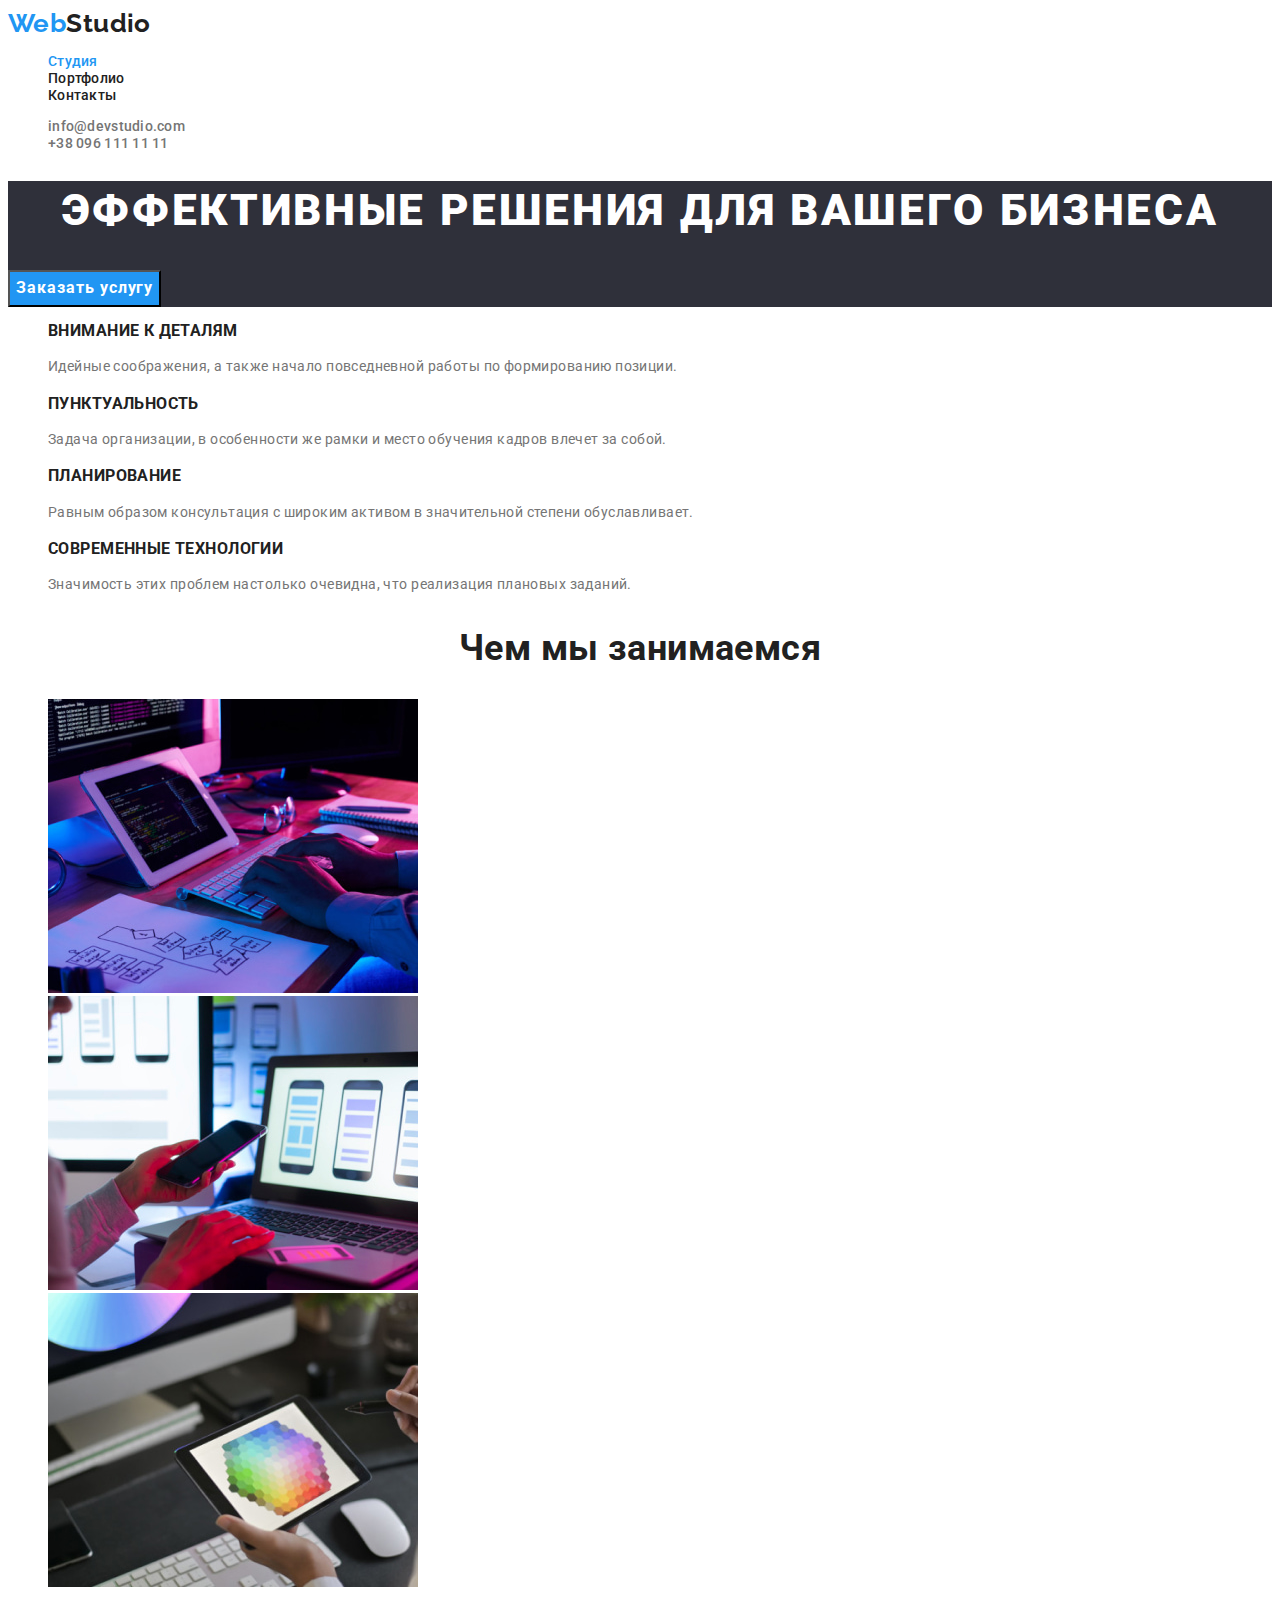
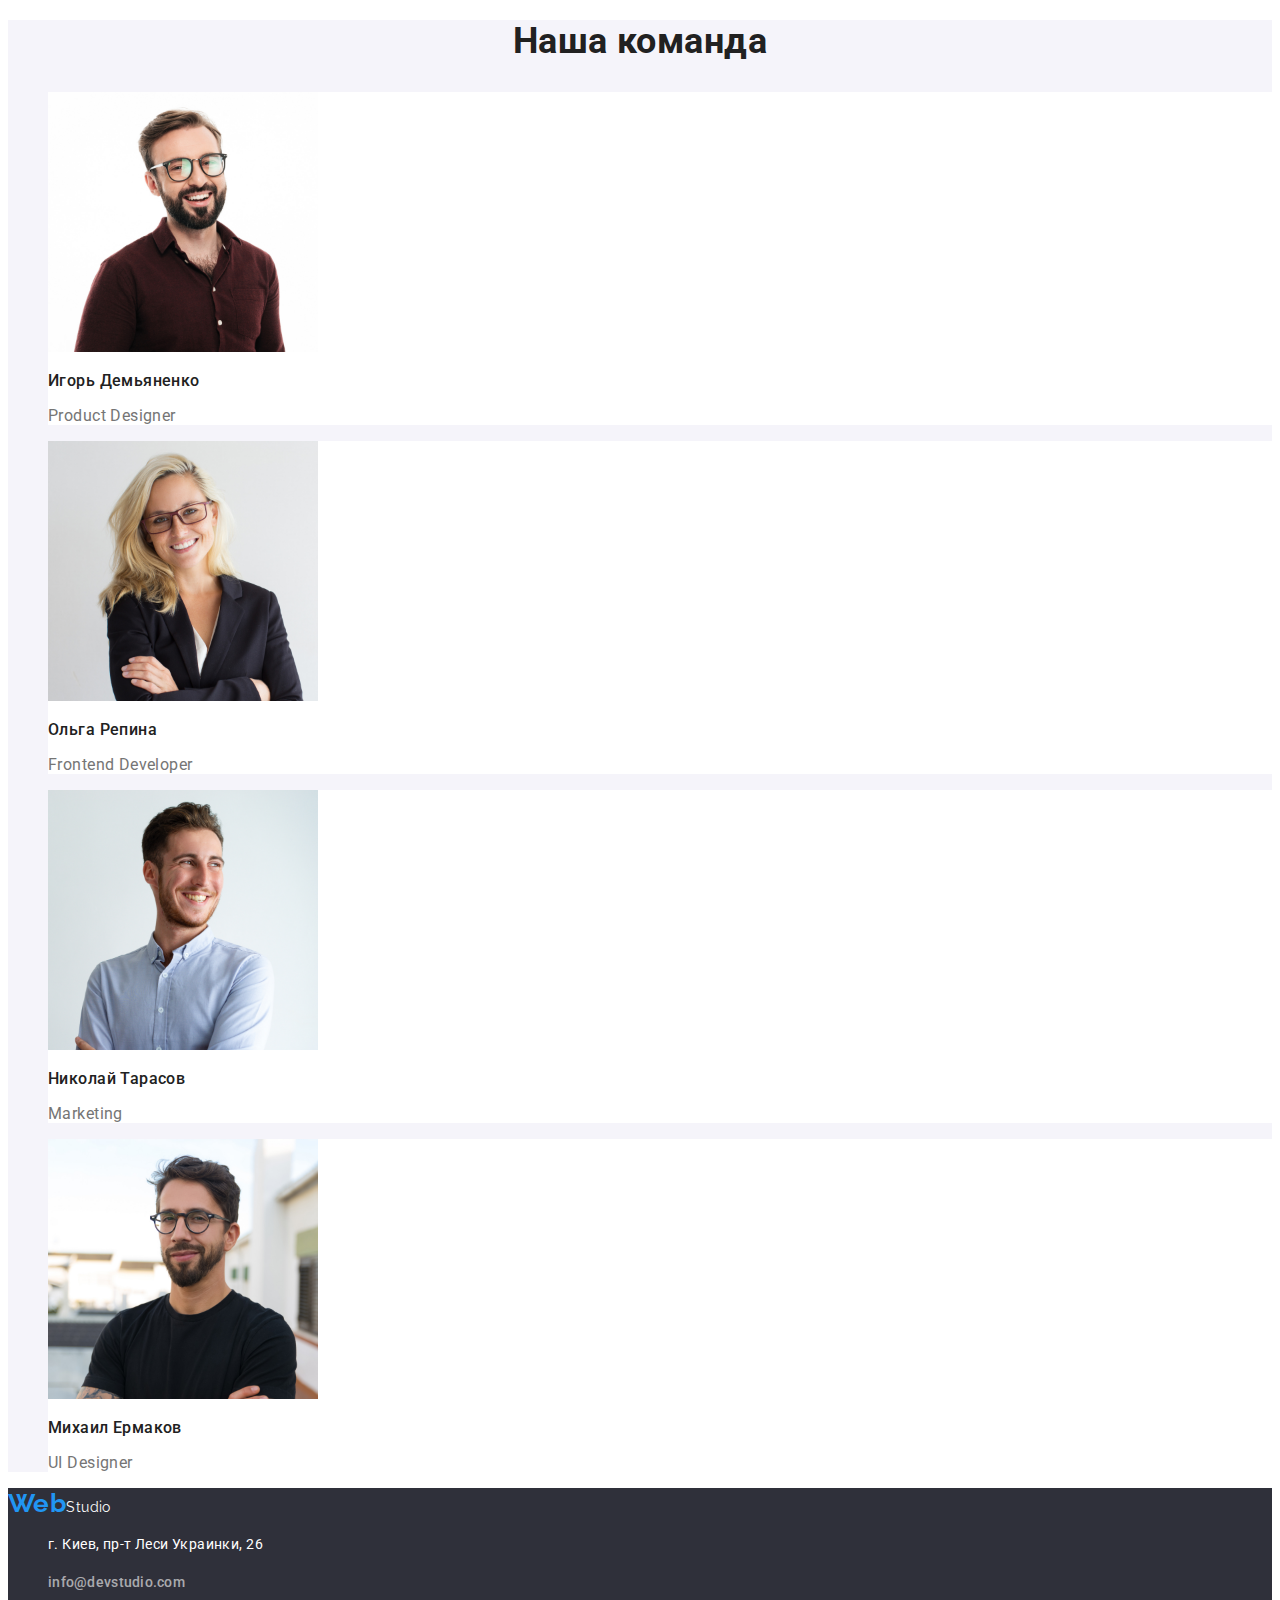
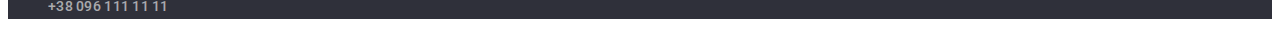
==== index.html @ 13a6a0ce "HW2" ====
<!DOCTYPE html>
<html lang="ru">

<head>
    <meta charset="UTF-8">
    <meta http-equiv="X-UA-Compatible" content="IE=edge">
    <meta name="viewport" content="width=device-width, initial-scale=1.0">
    <title>Document</title>
    <link rel="preconnect" href="https://fonts.googleapis.com">
    <link rel="preconnect" href="https://fonts.gstatic.com" crossorigin>
    <link
        href="https://fonts.googleapis.com/css2?family=Montserrat:wght@400;700&family=Oleo+Script&family=Raleway:wght@700&family=Roboto:wght@400;500;700;900&display=swap"
        rel="stylesheet">
    <link rel="stylesheet" href="./css/style.css">
</head>

<body>
    <header class="page-header">
        <nav>
            <a href="./index.html" class="logo-header"><span class="logo-first-part">Web</span>Studio</a>
            <ul class="site-nav list">
                <li><a href="" class="link current">Студия</a></li>
                <li><a href="./portfolio.html" class="link">Портфолио</a></li>
                <li><a href="" class="link">Контакты</a></li>
            </ul>
        </nav>
        <ul class="auth-nav list">
            <li><a href="mailto:info@devstudio.com" class="primary-button">info@devstudio.com</a></li>
            <li><a href="tel:+380961111111" class="primary-button">+38 096 111 11 11</a></li>
        </ul>
    </header>
    <main>
        <!--Hero-section-->
        <section class="hero-section">
            <h1 class="hero-title">Эффективные решения для вашего бизнеса</h1>
            <button type="button" class="secondary-button">Заказать услугу</button>
        </section>
        <!--Second section-->
        <section class="main-section">
            <h2 hidden class="secondary-title">Особенности</h2>
            <ul class="list">
                <li>
                    <h3 class="third-title">Внимание к деталям</h3>
                    <p>Идейные соображения, а также начало повседневной работы по формированию позиции.</p>
                </li>
                <li>
                    <h3 class="third-title">Пунктуальность</h3>
                    <p>Задача организации, в особенности же рамки и место обучения кадров влечет за собой.</p>
                </li>
                <li>
                    <h3 class="third-title">Планирование</h3>
                    <p>Равным образом консультация с широким активом в значительной степени обуславливает.</p>
                </li>
                <li>
                    <h3 class="third-title">Современные технологии</h3>
                    <p>Значимость этих проблем настолько очевидна, что реализация плановых заданий.</p>
                </li>
            </ul>
        </section>
        <!--Third- section-->
        <section class="main-section">
            <h2 class="secondary-title">Чем мы занимаемся</h2>
            <ul class="list">
                <li>
                    <img src="./images/photo1.jpg" alt="Тайпинг на клавиатуре" width="370" height="294">
                </li>
                <li>
                    <img src="./images/photo2.jpg" alt="Разные виды сайтов для телефонного режима" width="370" height="294">
                </li>
                <li>
                    <img src="./images/photo3.jpg" alt="Цветовая гамма" width="370" height="294">
                </li>
            </ul>
        </section>
        <!--List of the team-->
        <section class="fourth-section">
            <h2 class="secondary-title">Наша команда</h2>
            <ul class="team-list list">
                <li>
                    <img src="./images/photo4.jpg" alt="Фото Игоря Демяненка" width="270" height="260">
                    <h3 class="third-title">Игорь Демьяненко</h3>
                    <p lang="en">Product Designer</p>
                </li>
                <li>
                    <img src="./images/photo5.jpg" alt="Фото Ольги Репиной" width="270" height="260">
                    <h3 class="third-title">Ольга Репина</h3>
                    <p lang="en">Frontend Developer</p>
                </li>
                <li>
                    <img src="./images/photo6.jpg" alt="Фото Николая Тарасова" width="270" height="260">
                    <h3 class="third-title">Николай Тарасов</h3>
                    <p lang="en">Marketing</p>
                </li>
                <li>
                    <img src="./images/photo7.jpg" alt="Фото Михаила Ермакова" width="270" height="260">
                    <h3 class="third-title">Михаил Ермаков</h3>
                    <p lang="en">UI Designer</p>
                </li>
            </ul>
        </section>
    </main>
    <footer class="page-footer">
        <a href="/" class="logo-footer"> <span class="logo-first-part">Web</span>Studio</a>
        <address>
            <ul class="address list">
                <li><p>г. Киев, пр-т Леси Украинки, 26</p></li>
                <li><a href="mailto:info@devstudio.com" class="primary-button">info@devstudio.com</a></li>
                <li><a href="tel:+380961111111" class="primary-button">+38 096 111 11 11</a></li>
            </ul>
        </address>
    </footer>
</body>

</html>
---- css/style.css ----
/* Колір лого  color: #2196F3;*/
/* Колір в  посилань хедері 
color: #2196F3;       color: #757575;*/
/* Бекграунд background: #E5E5E5; background: #2F303A; */
/* Колір h1  color: #FFFFFF; */
/* Колір посилань у футері color: rgba(255, 255, 255, 0.6); */



:root {
  --primary-text-color: #757575;
  --title-text-color: #212121;
  --accent-color: #2196F3;
  --main-background-color: #FFFFFF;
  --grey-background-color: #2F303A;
  --button-background-color: #188CE8;
  --secondary-white-background-color: #F5F4FA;
}

body {
  color: var(--primary-text-color);
  background: var(--main-background-color);
  font-family: Roboto, sans-serif;
  font-size: 14px;
  letter-spacing: 0.03em;
  
}

.list, .list a, .page-footer a, .page-header a {
  list-style: none;
  text-decoration: none;
}


.page-header {
  background: var(--main-background-color);
}

.logo-header {
  color: var(--title-text-color);
 font-family: Raleway, sans-serif;
 font-weight: 700;
 font-size: 26px;
 line-height: 1.19;

}

.logo-first-part {
  color: var(--accent-color);
  font-family: Raleway, sans-serif;
  font-weight: 700;
  font-size: 26px;
  line-height: 1.19;  
}

.site-nav a {
 color: var(--title-text-color);
 font-weight: 500;
 line-height: 1.14;
 letter-spacing: 0.02em;
}

.site-nav .link.current {
  color: var(--accent-color);
}

.link:hover,
.link:focus {
  color: var(--accent-color);
}

.auth-nav a {
  color: var(--primary-text-color);
  font-weight: 500;
  letter-spacing: 0.02em;
}

.primary-button {
  color: var(--primary-text-color);
  font-family: inherit;
  font-weight: 500;
  font-size: 14;
  line-height: 1.14;
  letter-spacing: 0.02em;
}

.primary-button:hover,
.primary-button:focus {
  cursor: pointer;
  color: var(--accent-color);
}
/*Hero section*/

.hero-section{
  background: var(--grey-background-color);
}

.hero-title {
  color: var(--main-background-color);
  font-weight: 900;
  font-size: 44px;
  line-height: 1.36;
  text-align: center;
  letter-spacing: 0.06em;
  text-transform: uppercase;
}

.secondary-button {
  cursor: pointer;
  
  color: var(--main-background-color);
  background-color: var(--accent-color);
  font-family: inherit;
  font-weight: 700;
  font-size: 16px;
  line-height: 1.88;
  letter-spacing: 0.06em;
}

.secondary-button:hover{
  color: var(--main-background-color);
  background-color: var(--button-background-color);
  font-family: inherit;
}

/*Other sections*/

.secondary-title, .third-title {
  color: var(--title-text-color);
}

.secondary-title {
  font-weight: 700;
  font-size: 36px;
  line-height: 1.17;
  text-align: center;
}

.main-section .third-title{
  font-weight: 700;
 line-height: 16px;
 text-transform: uppercase;
}

.main-section p {
  line-height: 1.71;

}

.fourth-section {
  background: var(--secondary-white-background-color);
}

.team-list li {
  background: var(--main-background-color);
}

.fourth-section .third-title {
  font-weight: 500;
  font-size: 16px;
  line-height: 1.19;
  
}

.fourth-section p {
  font-size: 16px;
  line-height: 1.19;
  
}

.page-footer {
  background: var(--grey-background-color);
}

.address p {
 color: var(--main-background-color);
 line-height: 1.71;
}

.address a {
  color: rgba(255, 255, 255, 0.6);
  line-height: 1.71;
}

address {
  font-style: normal;
}

.logo-footer {
  color: var(--main-background-color);
  font-family: Raleway, sans-serif;
}


/*Portfolio*/

.button-portfolio {
  cursor: pointer;

  color: var(--title-text-color);
  background: var(--secondary-white-background-color);
  font-family: inherit;
  font-weight: 500;
  font-size: 16px;
  line-height: 1.62;
  text-align: center;
  
}

.portfolio-examples li {
  background: var(--main-background-color);
}

.portfolio-examples .secondary-title {
  font-weight: 700;
  font-size: 18px;
  line-height: 2;
  letter-spacing: 0.06em;
}

.portfolio-examples p {
  font-size: 16px;
  line-height: 1.88;
 
}
 
.button-portfolio:hover {
  color: var(--main-background-color);
  background-color: var(--accent-color);
}
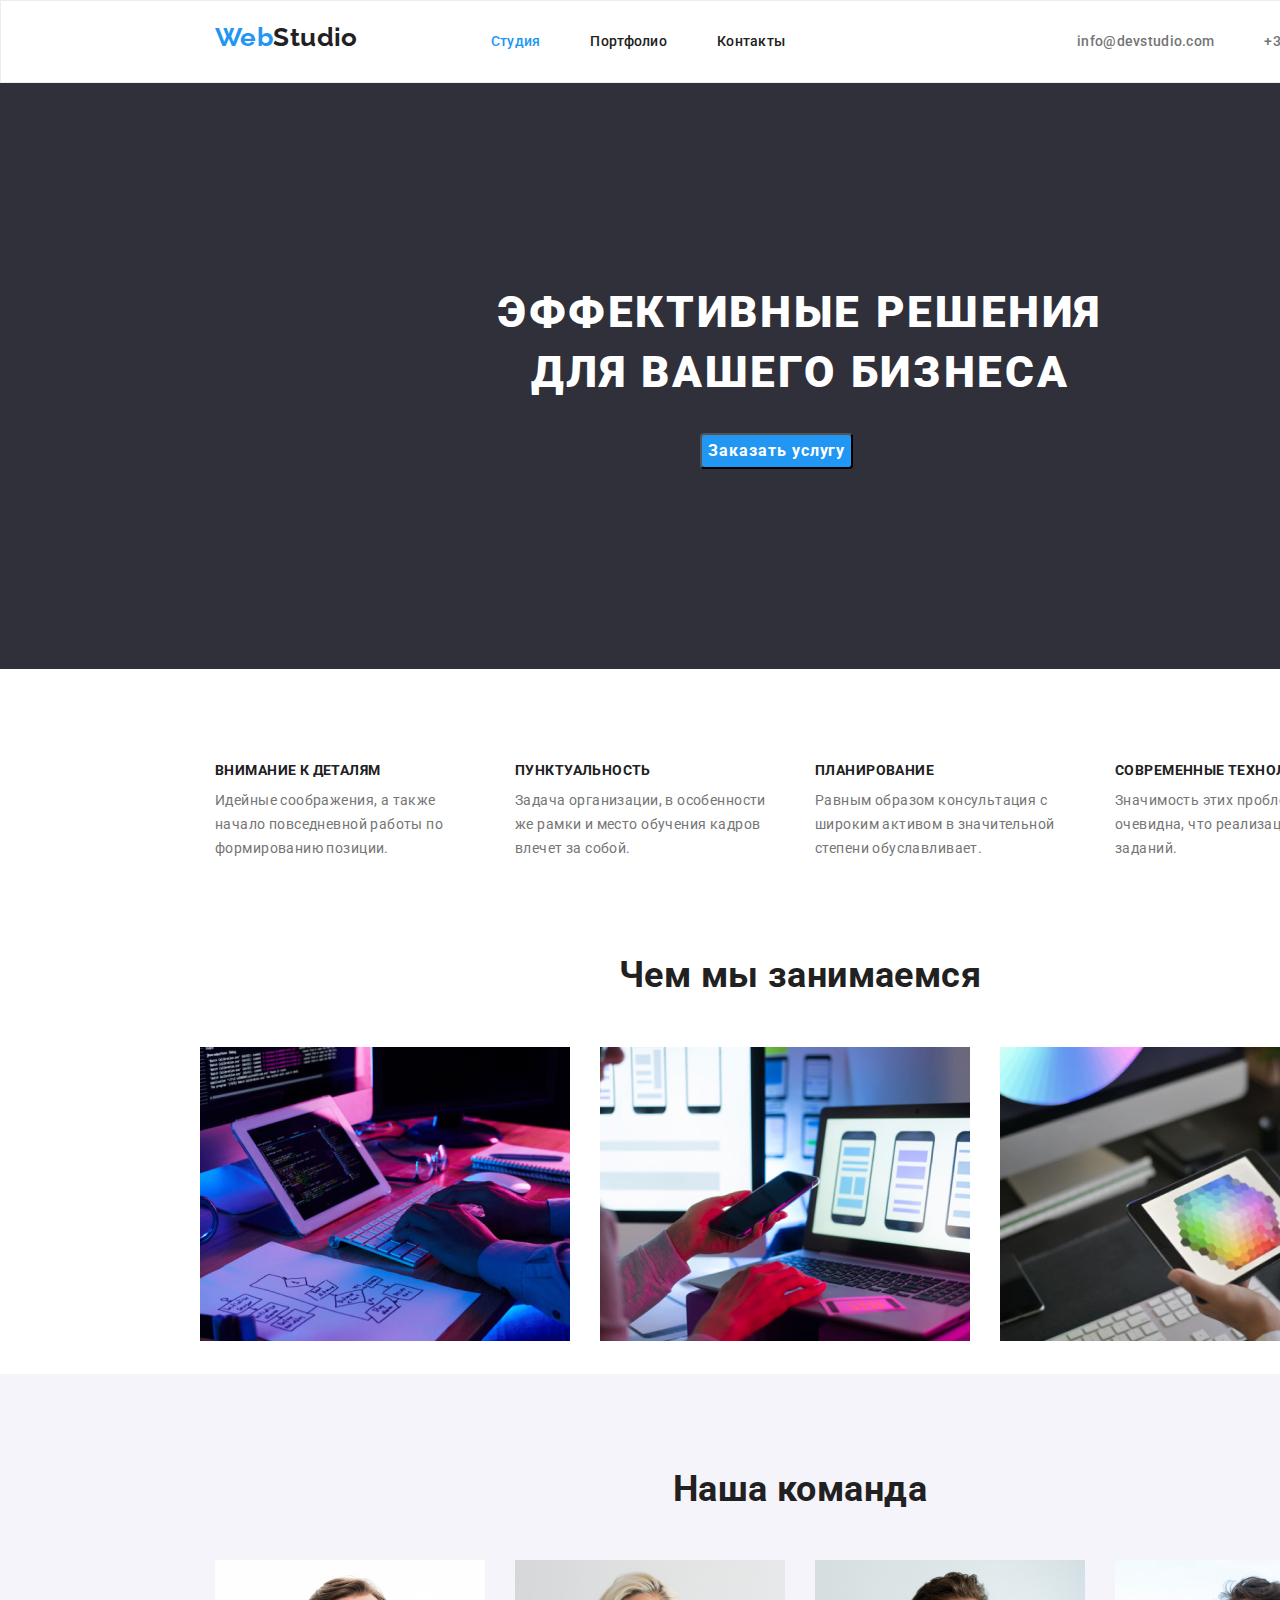
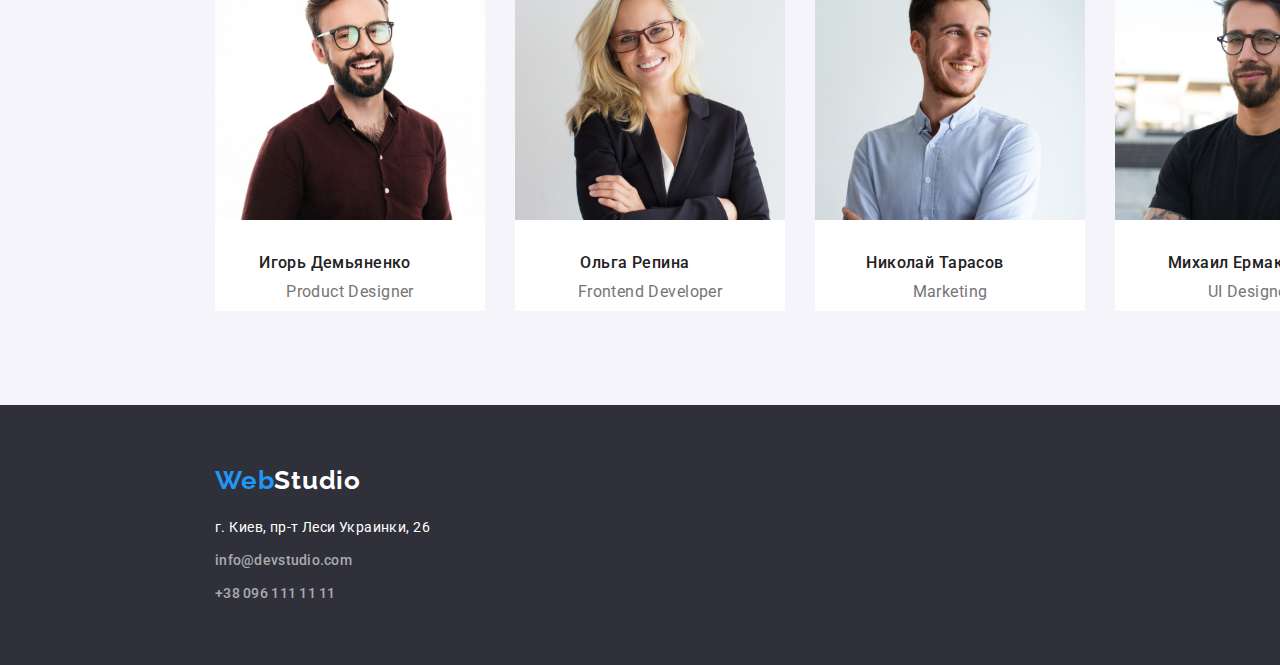
==== commit c22adccf: "Third hometask" ====
--- a/index.html
+++ b/index.html
@@ -9,25 +9,30 @@
     <link rel="preconnect" href="https://fonts.googleapis.com">
     <link rel="preconnect" href="https://fonts.gstatic.com" crossorigin>
     <link
-        href="https://fonts.googleapis.com/css2?family=Montserrat:wght@400;700&family=Oleo+Script&family=Raleway:wght@700&family=Roboto:wght@400;500;700;900&display=swap"
-        rel="stylesheet">
+     href="https://fonts.googleapis.com/css2?family=Montserrat:wght@400;700&family=Raleway:wght@700&family=Roboto:wght@400;500;700;900&display=swap" 
+     rel="stylesheet">
+    <link rel="stylesheet" href="https://cdnjs.cloudflare.com/ajax/libs/modern-normalize/1.1.0/modern-normalize.min.css"
+        integrity="sha512-wpPYUAdjBVSE4KJnH1VR1HeZfpl1ub8YT/NKx4PuQ5NmX2tKuGu6U/JRp5y+Y8XG2tV+wKQpNHVUX03MfMFn9Q=="
+        crossorigin="anonymous" referrerpolicy="no-referrer" />
     <link rel="stylesheet" href="./css/style.css">
 </head>
 
 <body>
     <header class="page-header">
-        <nav>
-            <a href="./index.html" class="logo-header"><span class="logo-first-part">Web</span>Studio</a>
-            <ul class="site-nav list">
-                <li><a href="" class="link current">Студия</a></li>
-                <li><a href="./portfolio.html" class="link">Портфолио</a></li>
-                <li><a href="" class="link">Контакты</a></li>
-            </ul>
-        </nav>
-        <ul class="auth-nav list">
-            <li><a href="mailto:info@devstudio.com" class="primary-button">info@devstudio.com</a></li>
-            <li><a href="tel:+380961111111" class="primary-button">+38 096 111 11 11</a></li>
-        </ul>
+            <div class="container header">
+                <nav>
+                    <a href="./index.html" class="logo-header"><span class="logo-first-part">Web</span>Studio</a>
+                    <ul class="site-nav list">
+                        <li class="header-link"><a href="" class="link current">Студия</a></li>
+                        <li class="header-link"><a href="./portfolio.html" class="link">Портфолио</a></li>
+                        <li class="header-link"><a href="" class="link">Контакты</a></li>
+                    </ul>
+                </nav>
+                <ul class="auth-nav list">
+                    <li class="auth-link"><a href="mailto:info@devstudio.com" class="primary-button">info@devstudio.com</a></li>
+                    <li class="auth-link"><a href="tel:+380961111111" class="primary-button">+38 096 111 11 11</a></li>
+                </ul>
+            </div>
     </header>
     <main>
         <!--Hero-section-->
@@ -36,67 +41,73 @@
             <button type="button" class="secondary-button">Заказать услугу</button>
         </section>
         <!--Second section-->
-        <section class="main-section">
-            <h2 hidden class="secondary-title">Особенности</h2>
-            <ul class="list">
-                <li>
-                    <h3 class="third-title">Внимание к деталям</h3>
-                    <p>Идейные соображения, а также начало повседневной работы по формированию позиции.</p>
-                </li>
-                <li>
-                    <h3 class="third-title">Пунктуальность</h3>
-                    <p>Задача организации, в особенности же рамки и место обучения кадров влечет за собой.</p>
-                </li>
-                <li>
-                    <h3 class="third-title">Планирование</h3>
-                    <p>Равным образом консультация с широким активом в значительной степени обуславливает.</p>
-                </li>
-                <li>
-                    <h3 class="third-title">Современные технологии</h3>
-                    <p>Значимость этих проблем настолько очевидна, что реализация плановых заданий.</p>
-                </li>
-            </ul>
+        <section class="main-section points"> 
+                <div  class="container">
+                        <h2 hidden class="secondary-title">Особенности</h2>
+                        <ul class="list point">
+                            <li class="specifics">
+                                <h3 class="third-title">Внимание к деталям</h3>
+                                <p class="second-item">Идейные соображения, а также начало повседневной работы по формированию позиции.</p>
+                            </li>
+                            <li class="specifics">
+                                <h3 class="third-title">Пунктуальность</h3>
+                                <p class="second-item">Задача организации, в особенности же рамки и место обучения кадров влечет за собой.</p>
+                            </li>
+                            <li class="specifics">
+                                <h3 class="third-title">Планирование</h3>
+                                <p class="second-item">Равным образом консультация с широким активом в значительной степени обуславливает.</p>
+                            </li>
+                            <li class="specifics">
+                                <h3 class="third-title">Современные технологии</h3>
+                                <p class="second-item">Значимость этих проблем настолько очевидна, что реализация плановых заданий.</p>
+                            </li>
+                        </ul>
+                </div>
         </section>
         <!--Third- section-->
         <section class="main-section">
             <h2 class="secondary-title">Чем мы занимаемся</h2>
-            <ul class="list">
-                <li>
-                    <img src="./images/photo1.jpg" alt="Тайпинг на клавиатуре" width="370" height="294">
-                </li>
-                <li>
-                    <img src="./images/photo2.jpg" alt="Разные виды сайтов для телефонного режима" width="370" height="294">
-                </li>
-                <li>
-                    <img src="./images/photo3.jpg" alt="Цветовая гамма" width="370" height="294">
-                </li>
-            </ul>
+            <div class="container">
+                <ul class="list works">
+                    <li>
+                        <img src="./images/photo1.jpg" alt="Тайпинг на клавиатуре" width="370" height="294">
+                    </li>
+                    <li>
+                        <img src="./images/photo2.jpg" alt="Разные виды сайтов для телефонного режима" width="370" height="294">
+                    </li>
+                    <li>
+                        <img src="./images/photo3.jpg" alt="Цветовая гамма" width="370" height="294">
+                    </li>
+                </ul>
+            </div>
         </section>
         <!--List of the team-->
         <section class="fourth-section">
-            <h2 class="secondary-title">Наша команда</h2>
+                <h2 class="secondary-title studiia">Наша команда</h2>
+         <div class="container">
             <ul class="team-list list">
-                <li>
+                <li class="employee">
                     <img src="./images/photo4.jpg" alt="Фото Игоря Демяненка" width="270" height="260">
                     <h3 class="third-title">Игорь Демьяненко</h3>
                     <p lang="en">Product Designer</p>
                 </li>
-                <li>
+                <li class="employee">
                     <img src="./images/photo5.jpg" alt="Фото Ольги Репиной" width="270" height="260">
                     <h3 class="third-title">Ольга Репина</h3>
                     <p lang="en">Frontend Developer</p>
                 </li>
-                <li>
+                <li class="employee">
                     <img src="./images/photo6.jpg" alt="Фото Николая Тарасова" width="270" height="260">
                     <h3 class="third-title">Николай Тарасов</h3>
                     <p lang="en">Marketing</p>
                 </li>
-                <li>
+                <li class="employee">
                     <img src="./images/photo7.jpg" alt="Фото Михаила Ермакова" width="270" height="260">
                     <h3 class="third-title">Михаил Ермаков</h3>
                     <p lang="en">UI Designer</p>
                 </li>
             </ul>
+         </div>
         </section>
     </main>
     <footer class="page-footer">
--- a/css/style.css
+++ b/css/style.css
@@ -6,6 +6,15 @@
 /* Колір посилань у футері color: rgba(255, 255, 255, 0.6); */
 
 
+html {
+  box-sizing: border-box;
+}
+
+*,
+*::before,
+*::after {
+  box-sizing: inherit;
+}
 
 :root {
   --primary-text-color: #757575;
@@ -18,6 +27,8 @@
 }
 
 body {
+  margin: 0;
+  width: 1600px;
   color: var(--primary-text-color);
   background: var(--main-background-color);
   font-family: Roboto, sans-serif;
@@ -26,23 +37,43 @@
   
 }
 
-.list, .list a, .page-footer a, .page-header a {
-  list-style: none;
-  text-decoration: none;
-}
-
+ul,
+p {
+  margin: 0;
+}
 
 .page-header {
+  border: 1px solid #ECECEC;
   background: var(--main-background-color);
 }
 
+.container.header {
+  display: flex;
+  justify-content: center;
+  width: 1200px;
+  padding-left: 15px;
+  padding-right: 15px;
+  margin-left: auto;
+  margin-right: auto;
+  margin-bottom: 0;
+  align-items: center;
+} 
+
+nav {
+  display: flex;
+  align-items: baseline;
+} 
+
 .logo-header {
+  display: block;
+  margin-right: 93px;
+  margin-bottom: 25px;
+
   color: var(--title-text-color);
- font-family: Raleway, sans-serif;
- font-weight: 700;
- font-size: 26px;
- line-height: 1.19;
-
+  font-family: Raleway, sans-serif;
+  font-weight: 700;
+  font-size: 26px;
+  line-height: 1.19;
 }
 
 .logo-first-part {
@@ -50,14 +81,29 @@
   font-family: Raleway, sans-serif;
   font-weight: 700;
   font-size: 26px;
-  line-height: 1.19;  
-}
-
-.site-nav a {
- color: var(--title-text-color);
- font-weight: 500;
- line-height: 1.14;
- letter-spacing: 0.02em;
+  line-height: 1.19;
+}
+
+.site-nav {
+  display: flex;
+}
+
+.site-nav .header-link {
+  margin-right: 50px;
+}
+
+.site-nav .header-link:last-child {
+  margin-right: 0;
+}
+
+.site-nav .link {
+  display: block;
+  padding-top: 32px;
+  padding-bottom: 32px;
+  color: var(--title-text-color);
+  font-weight: 500;
+  line-height: 1.14;
+  letter-spacing: 0.02em;
 }
 
 .site-nav .link.current {
@@ -69,7 +115,32 @@
   color: var(--accent-color);
 }
 
-.auth-nav a {
+.list,
+.list a,
+.page-footer a,
+.page-header a {
+  list-style: none;
+  text-decoration: none;
+}
+
+.auth-nav {
+  display: flex;
+  margin-left: auto;
+}
+
+.auth-link {
+  margin-right: 50px;
+  margin-top: 0;
+  margin-bottom: 0;
+  padding-top: 32px;
+  padding-bottom: 32px;
+}
+
+.auth-link:last-child {
+  margin-right: 0;
+}
+
+.auth-nav .primary-button {
   color: var(--primary-text-color);
   font-weight: 500;
   letter-spacing: 0.02em;
@@ -88,14 +159,35 @@
 .primary-button:focus {
   cursor: pointer;
   color: var(--accent-color);
-}
+  padding-top: 32px;
+  padding-bottom: 32px;
+  
+}
+
+.main-nav {
+  background-color: aquamarine;
+  display: co;
+  align-items: center;
+  width: 1200px;
+  padding-left: 15px;
+  padding-right: 15px;
+}
+
 /*Hero section*/
 
-.hero-section{
+.hero-section {
+  padding-top: 200px;
   background: var(--grey-background-color);
 }
 
 .hero-title {
+  display: inline-block;
+  margin-top: 0;
+  margin-bottom: 30px;
+  margin-left: 452px;
+  margin-right: 452px;
+  text-align: center;
+
   color: var(--main-background-color);
   font-weight: 900;
   font-size: 44px;
@@ -103,10 +195,15 @@
   text-align: center;
   letter-spacing: 0.06em;
   text-transform: uppercase;
+  width: 696px;
 }
 
 .secondary-button {
+  margin-bottom: 200px;
+  margin-left: 700px;
+  margin-right: 700px;
   cursor: pointer;
+  border-radius: 4px;
   
   color: var(--main-background-color);
   background-color: var(--accent-color);
@@ -125,51 +222,178 @@
 
 /*Other sections*/
 
+.main-section.points {
+  padding-top: 94px;
+}
+
+.container {
+  display: flex;
+  justify-content: center;
+  width: 1200px;
+  padding-left: 15px;
+  padding-right: 15px;
+  margin-left: auto;
+  margin-right: auto;
+}
+
 .secondary-title, .third-title {
   color: var(--title-text-color);
 }
 
+.main-section .third-title {
+  font-weight: 700;
+  font-size: 14px;
+  line-height: 1.14;
+  text-transform: uppercase;
+
+}
+
+.third-title {
+  margin-top: 0;
+  margin-bottom: 10px;
+}
+
+.third-title:not(:last-child) {
+  margin-right: 30px;
+}
+
+.main-section .second-item {
+  line-height: 1.71;
+  margin-bottom: 94px;
+}
+
+.main-section .point {
+  display: flex;
+ margin-left: 0;
+ padding-left: 0;
+}
+
+.specifics {
+  width: 270px;
+  margin-right: 30px;
+  margin-left: 0;
+}
+
+.specifics:last-child {
+  margin-right: 0;
+}
 .secondary-title {
+  
   font-weight: 700;
   font-size: 36px;
   line-height: 1.17;
   text-align: center;
-}
-
-.main-section .third-title{
-  font-weight: 700;
- line-height: 16px;
- text-transform: uppercase;
-}
-
-.main-section p {
-  line-height: 1.71;
-
-}
+  width: 376px;
+  margin-top: 0;
+  margin-bottom: 50px;
+  margin-left: auto;
+  margin-right: auto;
+ /*margin-left: 612px;
+margin-right: 612px;
+padding-top: 94px;*/
+}
+
+.list.works {
+  padding: 0;
+  display: flex;
+  margin-left: auto;
+  margin-right: auto;
+}
+
+.list img {
+  margin-right: 30px;
+  margin-bottom:30px;
+}
+
+/*Fourth section*/
 
 .fourth-section {
+  padding-top: 94px;
   background: var(--secondary-white-background-color);
 }
 
+.secondary-title.studiia {
+ margin-top: 0;
+ margin-bottom: 50px;
+ margin-left: 668px;
+ margin-right: 668px;
+ width: 264px;
+
+}
+
+.team-list {
+  display: flex;
+  padding:0;
+}
+
 .team-list li {
+  margin-bottom: 94px;
+}
+
+.employee {
+  padding-top: 0;
+  width: 270px;
+  margin-top: 0;
+  margin-right: 30px;
   background: var(--main-background-color);
+  text-align: center;
+}
+
+.employee:last-child {
+  margin-right: 0;
 }
 
 .fourth-section .third-title {
   font-weight: 500;
   font-size: 16px;
   line-height: 1.19;
-  
+  margin-top: 0;
+  margin-bottom: 10px;
 }
 
 .fourth-section p {
   font-size: 16px;
   line-height: 1.19;
+  margin-bottom: 10px;
   
 }
 
+
+/*Footer*/
+
 .page-footer {
+  padding-top: 60px;
   background: var(--grey-background-color);
+}
+
+.logo-footer {
+  display: inline-block;
+  font-weight: 700;
+  font-size: 26px;
+  line-height: 1.19;
+  letter-spacing: 0.03em;
+  width: 145px;
+  margin-bottom: 20px;
+  margin-left: 215px;
+  margin-right: 1240px;
+  color: var(--main-background-color);
+  font-family: Raleway, sans-serif;
+}
+
+address {
+  font-style: normal;
+
+}
+
+.address {
+  padding-left: 0;
+  margin-top: 0;
+  margin-left: 215px;
+  margin-right: 1154px;
+  padding-bottom: 60px;
+}
+.address li:not(:last-child){
+  margin-bottom: 9px;
 }
 
 .address p {
@@ -177,23 +401,16 @@
  line-height: 1.71;
 }
 
-.address a {
+.address a { 
   color: rgba(255, 255, 255, 0.6);
   line-height: 1.71;
 }
 
-address {
-  font-style: normal;
-}
-
-.logo-footer {
-  color: var(--main-background-color);
-  font-family: Raleway, sans-serif;
-}
-
-
 /*Portfolio*/
 
+.main-section.portfolio {
+  padding-top: 100px;
+}
 .button-portfolio {
   cursor: pointer;
 
@@ -206,8 +423,53 @@
   text-align: center;
   
 }
+.list.portfolio {
+  display: flex;
+  justify-content: center;
+  padding-left: 0;
+  margin-left: auto;
+  margin-right: auto;
+
+}
+
+.work-list {
+  margin-right: 30px;
+  margin-bottom: 56px;
+  border-radius: 4px;
+}
+.work-list:last-child{
+  margin-right: 0;
+}
+
+.portfolio-examples.list {
+  display: flex;
+  flex-wrap: wrap;
+  justify-content: center;
+  padding: 0;
+  margin-bottom: 94px;
+
+}
+
+.portfolio-item {
+  margin-top: 0;
+  margin-right: 30px;
+  margin-bottom: 30px;
+  width: 370px;
+  border: 1px solid #EEEEEE
+}
+
+.portfolio-item:nth-child(3n){
+  margin-right: 0px;
+}
+
+.portfolio-item img {
+  margin-right: 0;
+  width: 370px;
+  margin-bottom: 20px;
+}
 
 .portfolio-examples li {
+  width: 370px;
   background: var(--main-background-color);
 }
 
@@ -221,9 +483,23 @@
 .portfolio-examples p {
   font-size: 16px;
   line-height: 1.88;
+  margin-bottom: 20px;
+  margin-left: 24px;
  
+  width: 322px;
 }
  
+.secondary-title.portfolio {
+
+  font-weight: 700;
+  font-size: 18px;
+  line-height: 1.17;
+  width: 322px;
+  margin-top: 0;
+  margin-bottom: 4px;
+  text-align: left;
+}
+
 .button-portfolio:hover {
   color: var(--main-background-color);
   background-color: var(--accent-color);
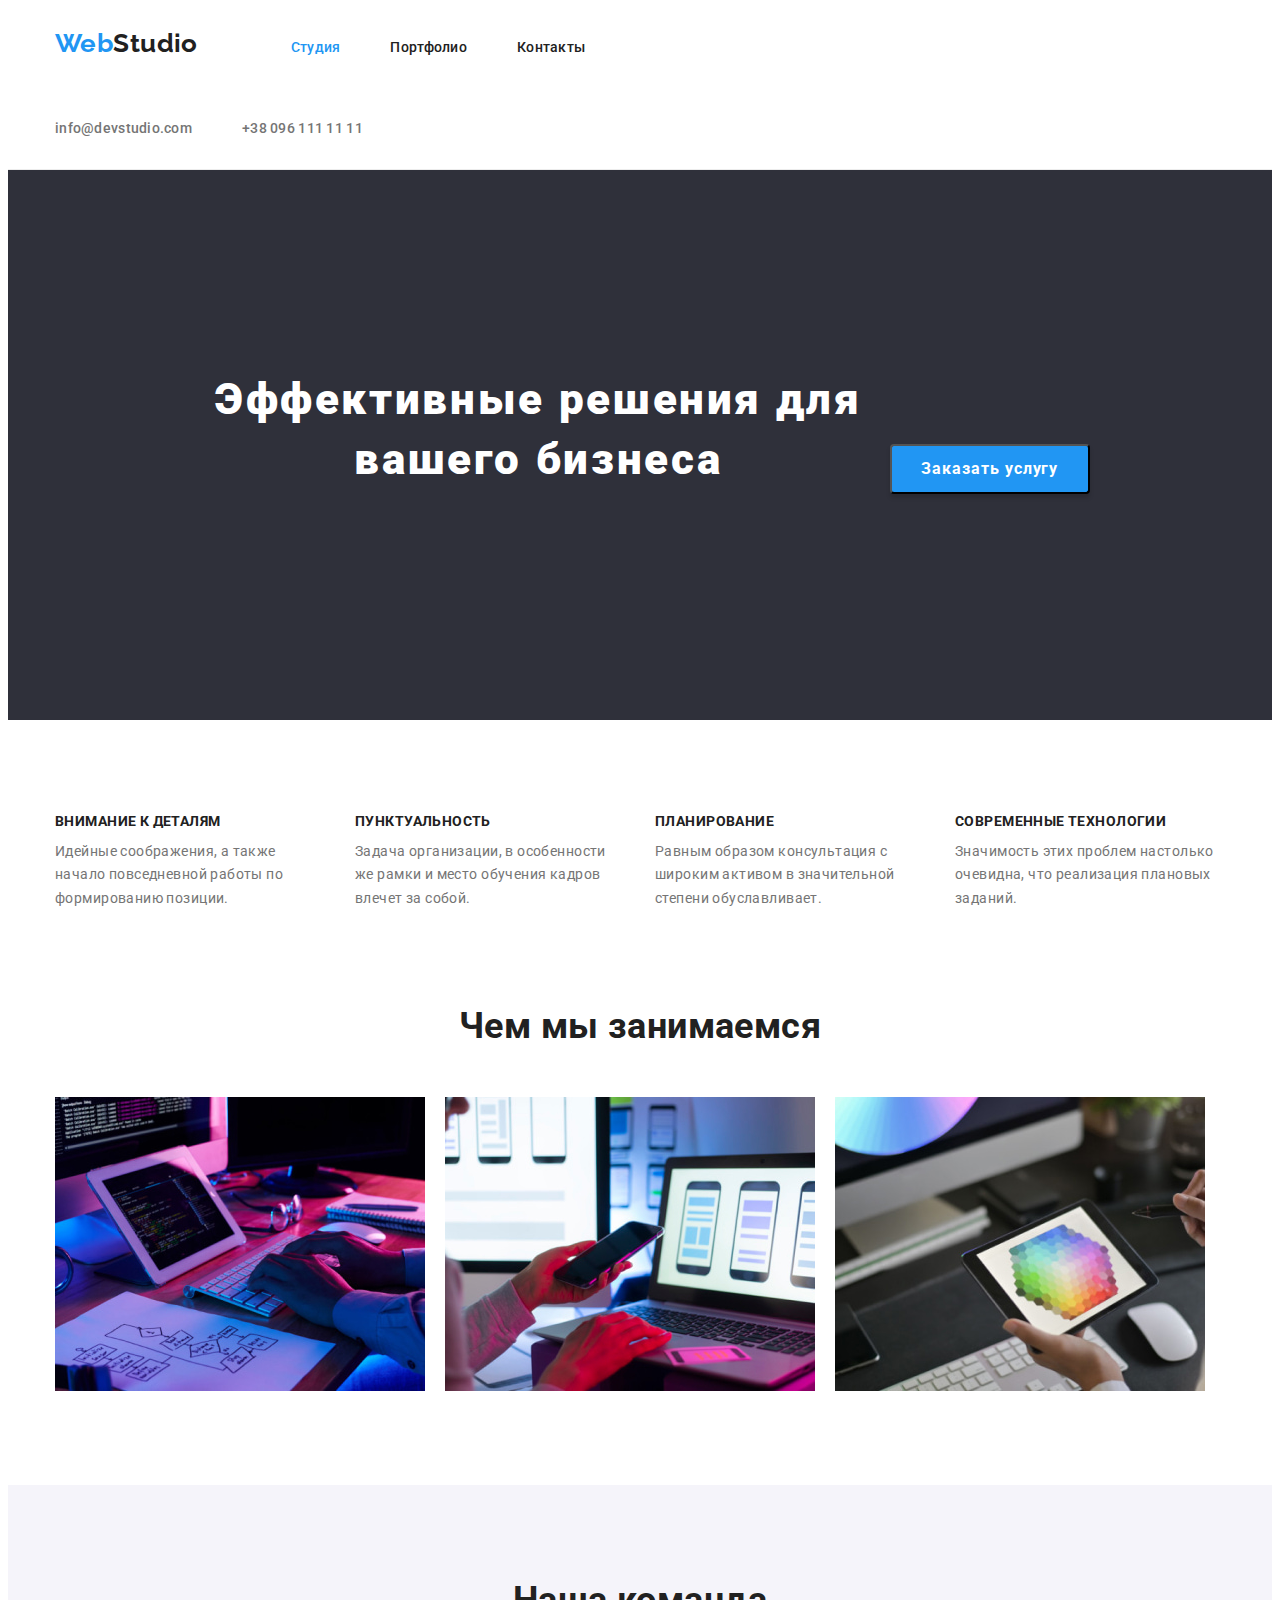
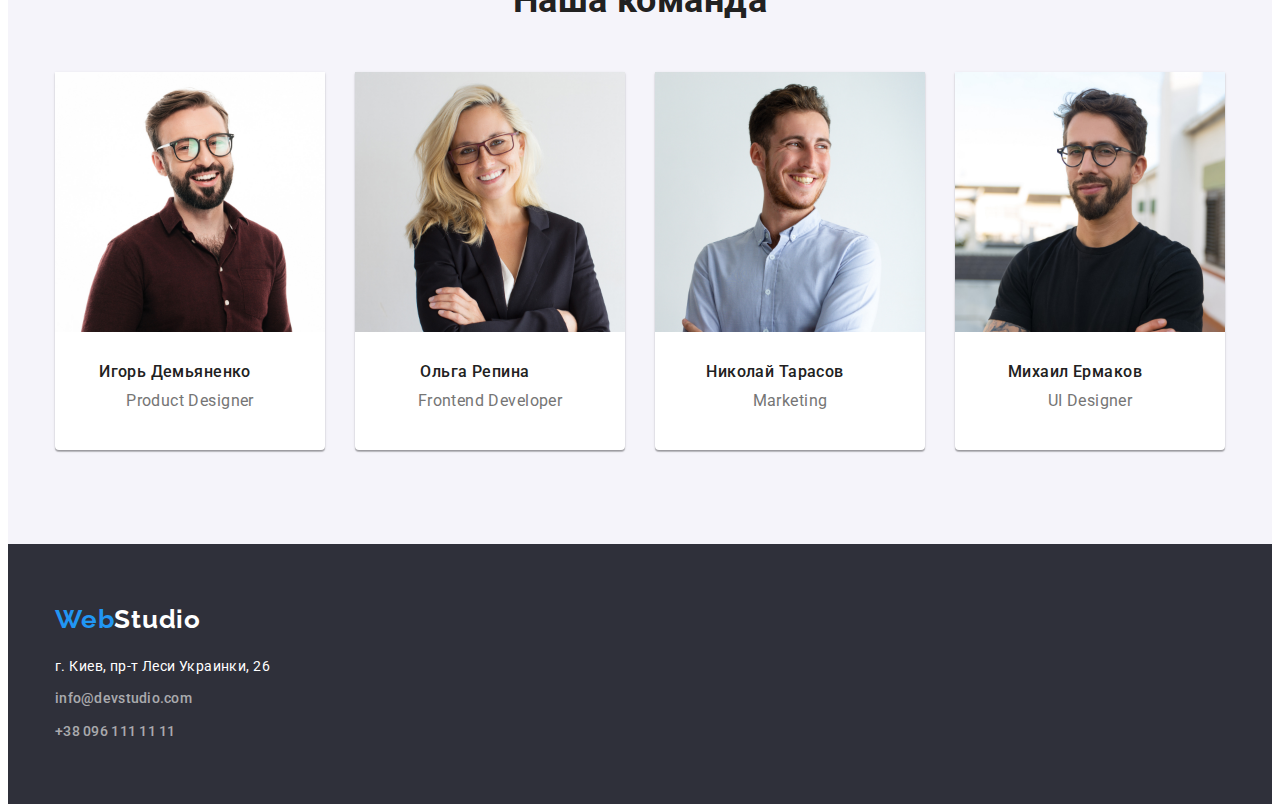
==== commit d7b31836: "дз 3 16.04" ====
--- a/index.html
+++ b/index.html
@@ -19,7 +19,7 @@
 
 <body>
     <header class="page-header">
-            <div class="container header">
+            <div class="container leader">
                 <nav>
                     <a href="./index.html" class="logo-header"><span class="logo-first-part">Web</span>Studio</a>
                     <ul class="site-nav list">
@@ -37,8 +37,10 @@
     <main>
         <!--Hero-section-->
         <section class="hero-section">
-            <h1 class="hero-title">Эффективные решения для вашего бизнеса</h1>
-            <button type="button" class="secondary-button">Заказать услугу</button>
+            <div class="container header"> 
+                <h1 class="hero-title">Эффективные решения для вашего бизнеса</h1>
+                <button type="button" class="secondary-button">Заказать услугу</button>
+            </div>
         </section>
         <!--Second section-->
         <section class="main-section points"> 
@@ -65,7 +67,7 @@
                 </div>
         </section>
         <!--Third- section-->
-        <section class="main-section">
+        <section class="main-section activity">
             <h2 class="secondary-title">Чем мы занимаемся</h2>
             <div class="container">
                 <ul class="list works">
@@ -88,30 +90,39 @@
             <ul class="team-list list">
                 <li class="employee">
                     <img src="./images/photo4.jpg" alt="Фото Игоря Демяненка" width="270" height="260">
-                    <h3 class="third-title">Игорь Демьяненко</h3>
-                    <p lang="en">Product Designer</p>
+                    <div class="profession">
+                     <h3 class="third-title">Игорь Демьяненко</h3>
+                     <p lang="en">Product Designer</p>
+                    </div>
                 </li>
                 <li class="employee">
                     <img src="./images/photo5.jpg" alt="Фото Ольги Репиной" width="270" height="260">
-                    <h3 class="third-title">Ольга Репина</h3>
-                    <p lang="en">Frontend Developer</p>
+                    <div class="profession">
+                        <h3 class="third-title">Ольга Репина</h3>
+                        <p lang="en">Frontend Developer</p>
+                    </div>
                 </li>
                 <li class="employee">
                     <img src="./images/photo6.jpg" alt="Фото Николая Тарасова" width="270" height="260">
-                    <h3 class="third-title">Николай Тарасов</h3>
-                    <p lang="en">Marketing</p>
+                    <div class="profession">
+                        <h3 class="third-title">Николай Тарасов</h3>
+                        <p lang="en">Marketing</p>
+                    </div>
                 </li>
                 <li class="employee">
                     <img src="./images/photo7.jpg" alt="Фото Михаила Ермакова" width="270" height="260">
-                    <h3 class="third-title">Михаил Ермаков</h3>
-                    <p lang="en">UI Designer</p>
+                    <div class="profession">
+                        <h3 class="third-title">Михаил Ермаков</h3>
+                        <p lang="en">UI Designer</p>
+                    </div>
                 </li>
             </ul>
          </div>
         </section>
     </main>
     <footer class="page-footer">
-        <a href="/" class="logo-footer"> <span class="logo-first-part">Web</span>Studio</a>
+        <div class="container">
+            <a href="/" class="logo-footer"> <span class="logo-first-part">Web</span>Studio</a>
         <address>
             <ul class="address list">
                 <li><p>г. Киев, пр-т Леси Украинки, 26</p></li>
@@ -119,6 +130,7 @@
                 <li><a href="tel:+380961111111" class="primary-button">+38 096 111 11 11</a></li>
             </ul>
         </address>
+        </div>
     </footer>
 </body>
 
--- a/css/style.css
+++ b/css/style.css
@@ -27,37 +27,42 @@
 }
 
 body {
-  margin: 0;
-  width: 1600px;
+  
   color: var(--primary-text-color);
   background: var(--main-background-color);
   font-family: Roboto, sans-serif;
   font-size: 14px;
   letter-spacing: 0.03em;
-  
-}
-
-ul,
+
+}
+
+h1,
+h2,
+h3,
 p {
   margin: 0;
-}
-
+  padding: 0;
+}
+
+ul {
+  list-style: none;
+  margin: 0;
+  padding: 0;
+}
 .page-header {
-  border: 1px solid #ECECEC;
+  border-bottom: 1px solid #ECECEC;;
   background: var(--main-background-color);
 }
 
-.container.header {
-  display: flex;
-  justify-content: center;
+.container {
   width: 1200px;
   padding-left: 15px;
   padding-right: 15px;
   margin-left: auto;
   margin-right: auto;
-  margin-bottom: 0;
-  align-items: center;
-} 
+}
+
+
 
 nav {
   display: flex;
@@ -163,20 +168,19 @@
   padding-bottom: 32px;
   
 }
-
-.main-nav {
-  background-color: aquamarine;
-  display: co;
+/*.main-nav {
   align-items: center;
   width: 1200px;
   padding-left: 15px;
   padding-right: 15px;
-}
+}*/
 
 /*Hero section*/
 
 .hero-section {
   padding-top: 200px;
+  padding-bottom: 200px;
+  text-align: center;
   background: var(--grey-background-color);
 }
 
@@ -184,9 +188,8 @@
   display: inline-block;
   margin-top: 0;
   margin-bottom: 30px;
-  margin-left: 452px;
-  margin-right: 452px;
-  text-align: center;
+  margin-left: auto;
+  margin-right: auto;
 
   color: var(--main-background-color);
   font-weight: 900;
@@ -194,17 +197,14 @@
   line-height: 1.36;
   text-align: center;
   letter-spacing: 0.06em;
-  text-transform: uppercase;
   width: 696px;
 }
 
 .secondary-button {
-  margin-bottom: 200px;
-  margin-left: 700px;
-  margin-right: 700px;
+  align-items: center;
+  text-align: center;
   cursor: pointer;
-  border-radius: 4px;
-  
+
   color: var(--main-background-color);
   background-color: var(--accent-color);
   font-family: inherit;
@@ -212,6 +212,12 @@
   font-size: 16px;
   line-height: 1.88;
   letter-spacing: 0.06em;
+
+  width: 200px;
+  height: 50px;
+  border-radius: 4px;
+  box-shadow: 0px 4px 4px rgba(0, 0, 0, 0.15);
+
 }
 
 .secondary-button:hover{
@@ -222,18 +228,9 @@
 
 /*Other sections*/
 
-.main-section.points {
+.main-section {
   padding-top: 94px;
-}
-
-.container {
-  display: flex;
-  justify-content: center;
-  width: 1200px;
-  padding-left: 15px;
-  padding-right: 15px;
-  margin-left: auto;
-  margin-right: auto;
+  padding-bottom: 94px;
 }
 
 .secondary-title, .third-title {
@@ -257,10 +254,15 @@
   margin-right: 30px;
 }
 
+.activity {
+  padding-top: 0;
+}
+
 .main-section .second-item {
   line-height: 1.71;
-  margin-bottom: 94px;
-}
+  margin-bottom: 0;
+}
+
 
 .main-section .point {
   display: flex;
@@ -278,7 +280,6 @@
   margin-right: 0;
 }
 .secondary-title {
-  
   font-weight: 700;
   font-size: 36px;
   line-height: 1.17;
@@ -288,21 +289,22 @@
   margin-bottom: 50px;
   margin-left: auto;
   margin-right: auto;
- /*margin-left: 612px;
-margin-right: 612px;
-padding-top: 94px;*/
+
 }
 
 .list.works {
-  padding: 0;
-  display: flex;
-  margin-left: auto;
-  margin-right: auto;
+  display: flex;
+
+}
+
+img {
+  display: block;
+  max-width: 100%;
+  height: auto;
 }
 
 .list img {
   margin-right: 30px;
-  margin-bottom:30px;
 }
 
 /*Fourth section*/
@@ -313,10 +315,10 @@
 }
 
 .secondary-title.studiia {
- margin-top: 0;
+ text-align: center;
  margin-bottom: 50px;
- margin-left: 668px;
- margin-right: 668px;
+margin-left: auto;
+margin-right: auto;
  width: 264px;
 
 }
@@ -328,6 +330,11 @@
 
 .team-list li {
   margin-bottom: 94px;
+  box-shadow: 0px 1px 3px rgba(0, 0, 0, 0.12),
+  0px 1px 1px rgba(0, 0, 0, 0.14),
+  0px 2px 1px rgba(0, 0, 0, 0.2);
+  border-radius: 0px 0px 4px 4px;
+  
 }
 
 .employee {
@@ -341,6 +348,14 @@
 
 .employee:last-child {
   margin-right: 0;
+}
+
+.profession {
+ padding-top: 30px;
+ padding-bottom: 30px;
+/*margin-top: 30px;
+margin-bottom: 30px;*/
+ text-align: center;
 }
 
 .fourth-section .third-title {
@@ -363,6 +378,7 @@
 
 .page-footer {
   padding-top: 60px;
+  padding-bottom: 60px;
   background: var(--grey-background-color);
 }
 
@@ -372,10 +388,8 @@
   font-size: 26px;
   line-height: 1.19;
   letter-spacing: 0.03em;
-  width: 145px;
   margin-bottom: 20px;
-  margin-left: 215px;
-  margin-right: 1240px;
+  
   color: var(--main-background-color);
   font-family: Raleway, sans-serif;
 }
@@ -385,13 +399,6 @@
 
 }
 
-.address {
-  padding-left: 0;
-  margin-top: 0;
-  margin-left: 215px;
-  margin-right: 1154px;
-  padding-bottom: 60px;
-}
 .address li:not(:last-child){
   margin-bottom: 9px;
 }
@@ -422,7 +429,12 @@
   line-height: 1.62;
   text-align: center;
   
-}
+  box-shadow: 0px 3px 1px rgba(0, 0, 0, 0.1),
+  0px 1px 2px rgba(0, 0, 0, 0.08),
+  0px 2px 2px rgba(0, 0, 0, 0.12);
+  border-radius: 4px;
+}
+
 .list.portfolio {
   display: flex;
   justify-content: center;
@@ -433,8 +445,8 @@
 }
 
 .work-list {
-  margin-right: 30px;
-  margin-bottom: 56px;
+  margin-right: 8px;
+  margin-bottom: 50px;
   border-radius: 4px;
 }
 .work-list:last-child{
@@ -455,7 +467,9 @@
   margin-right: 30px;
   margin-bottom: 30px;
   width: 370px;
-  border: 1px solid #EEEEEE
+  border-left: 1px solid #EEEEEE;
+  border-right: 1px solid #EEEEEE;
+  border-bottom: 1px solid #EEEEEE;
 }
 
 .portfolio-item:nth-child(3n){
@@ -468,8 +482,14 @@
   margin-bottom: 20px;
 }
 
+.names {
+  padding-left: 24px;
+  padding-right: 24px;
+  padding-top: 20px;
+  padding-bottom: 20px;
+}
+
 .portfolio-examples li {
-  width: 370px;
   background: var(--main-background-color);
 }
 
@@ -483,10 +503,6 @@
 .portfolio-examples p {
   font-size: 16px;
   line-height: 1.88;
-  margin-bottom: 20px;
-  margin-left: 24px;
- 
-  width: 322px;
 }
  
 .secondary-title.portfolio {
@@ -494,10 +510,9 @@
   font-weight: 700;
   font-size: 18px;
   line-height: 1.17;
-  width: 322px;
-  margin-top: 0;
   margin-bottom: 4px;
   text-align: left;
+  letter-spacing: 0.03em;
 }
 
 .button-portfolio:hover {
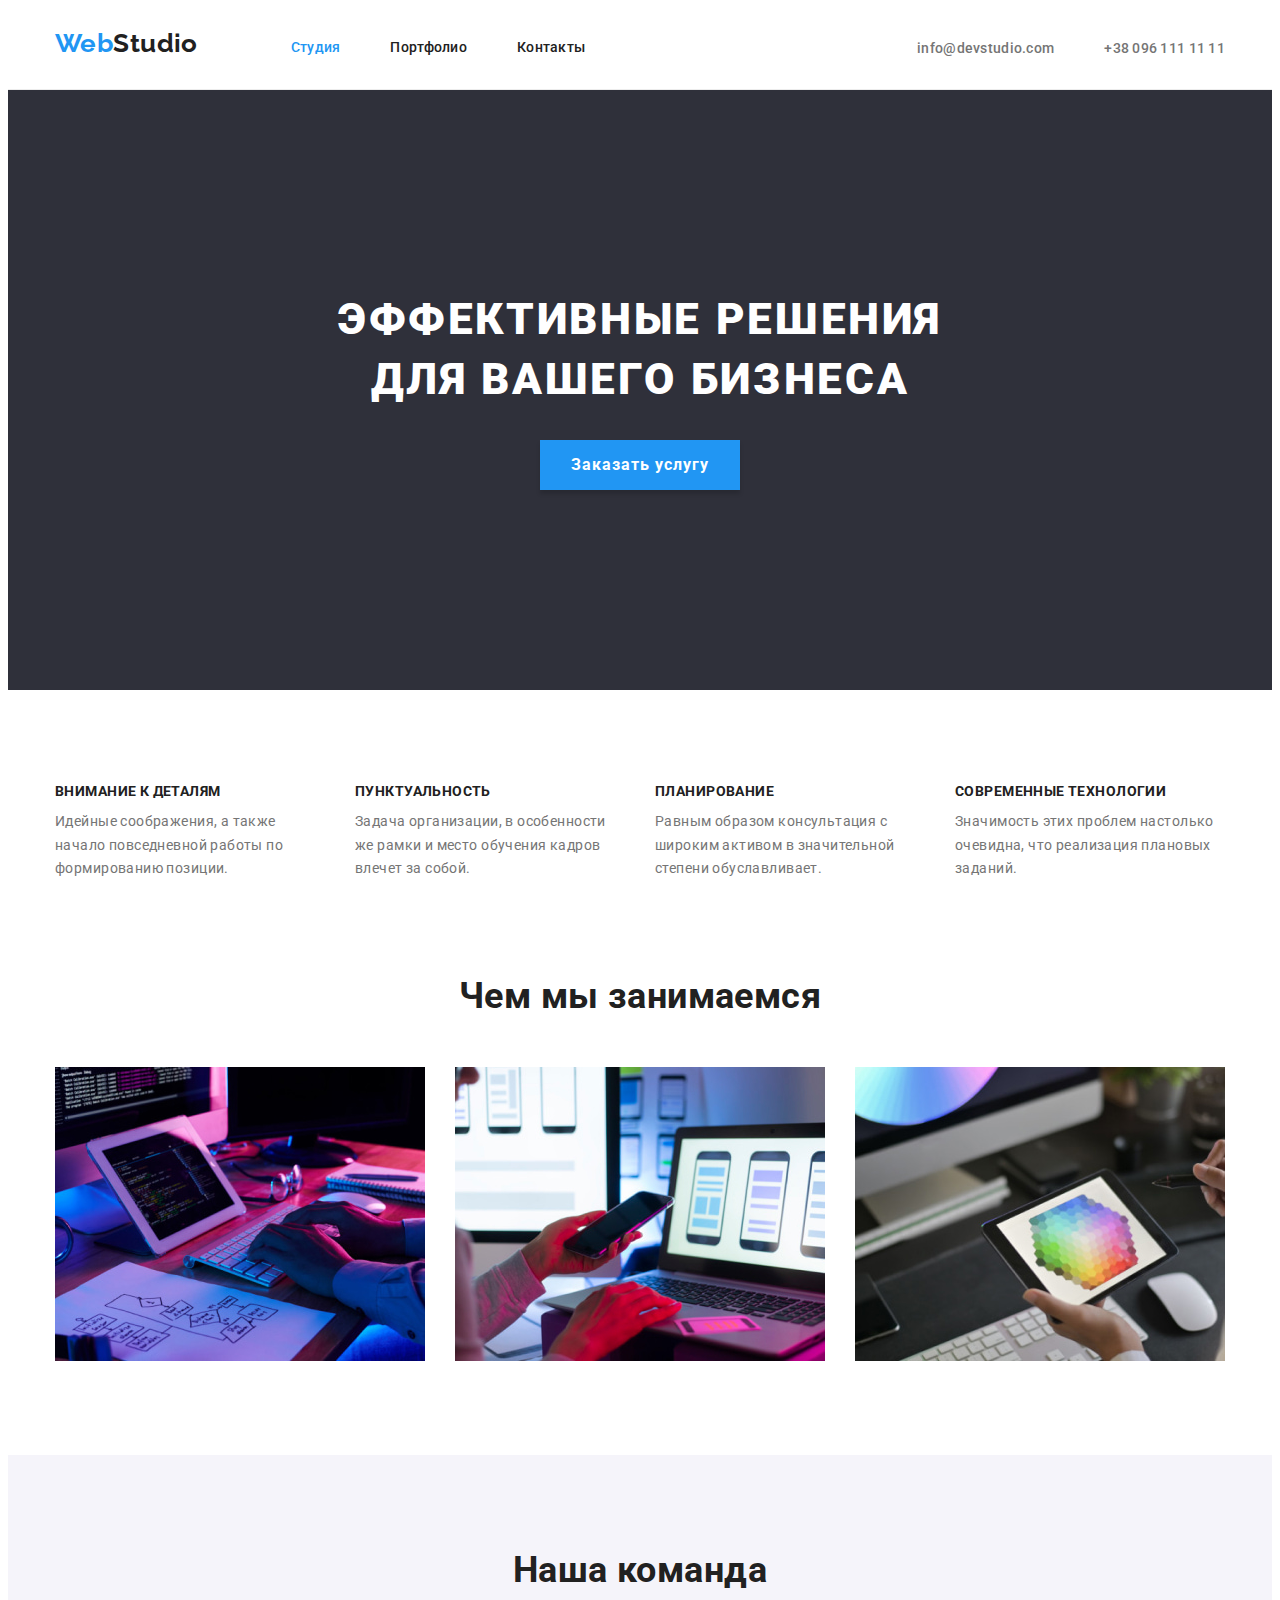
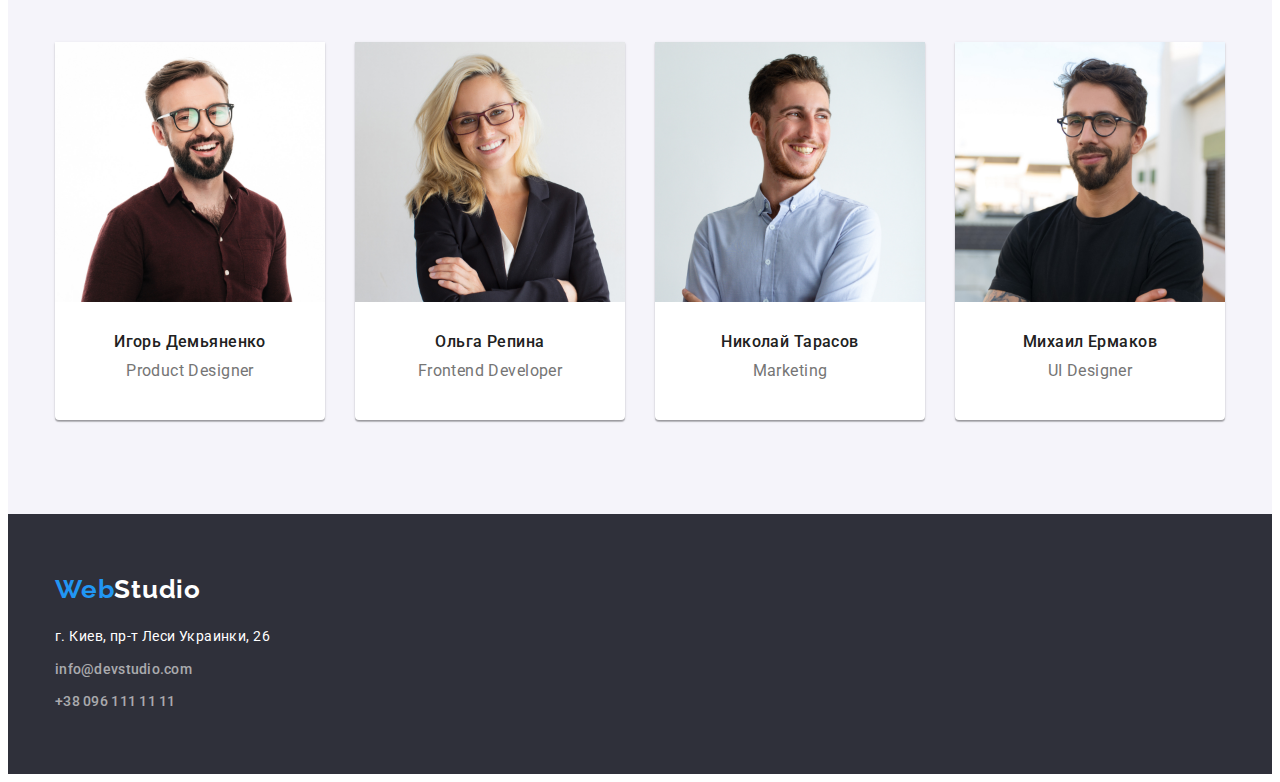
==== commit f5775b2e: "18/04" ====
--- a/index.html
+++ b/index.html
@@ -19,7 +19,7 @@
 
 <body>
     <header class="page-header">
-            <div class="container leader">
+            <div class="container leader ">
                 <nav>
                     <a href="./index.html" class="logo-header"><span class="logo-first-part">Web</span>Studio</a>
                     <ul class="site-nav list">
@@ -43,7 +43,7 @@
             </div>
         </section>
         <!--Second section-->
-        <section class="main-section points"> 
+        <section class="main-section points section"> 
                 <div  class="container">
                         <h2 hidden class="secondary-title">Особенности</h2>
                         <ul class="list point">
@@ -67,24 +67,24 @@
                 </div>
         </section>
         <!--Third- section-->
-        <section class="main-section activity">
+        <section class="main-section activity section">
             <h2 class="secondary-title">Чем мы занимаемся</h2>
             <div class="container">
                 <ul class="list works">
-                    <li>
+                    <li class="photos">
                         <img src="./images/photo1.jpg" alt="Тайпинг на клавиатуре" width="370" height="294">
                     </li>
-                    <li>
+                    <li class="photos">
                         <img src="./images/photo2.jpg" alt="Разные виды сайтов для телефонного режима" width="370" height="294">
                     </li>
-                    <li>
+                    <li class="photos">
                         <img src="./images/photo3.jpg" alt="Цветовая гамма" width="370" height="294">
                     </li>
                 </ul>
             </div>
         </section>
         <!--List of the team-->
-        <section class="fourth-section">
+        <section class="fourth-section section">
                 <h2 class="secondary-title studiia">Наша команда</h2>
          <div class="container">
             <ul class="team-list list">
--- a/css/style.css
+++ b/css/style.css
@@ -27,13 +27,13 @@
 }
 
 body {
-  
+
   color: var(--primary-text-color);
   background: var(--main-background-color);
   font-family: Roboto, sans-serif;
   font-size: 14px;
   letter-spacing: 0.03em;
-
+  
 }
 
 h1,
@@ -49,6 +49,11 @@
   margin: 0;
   padding: 0;
 }
+
+.section {
+  padding-top: 94px;
+  padding-bottom: 94px;
+}
 .page-header {
   border-bottom: 1px solid #ECECEC;;
   background: var(--main-background-color);
@@ -62,7 +67,9 @@
   margin-right: auto;
 }
 
-
+.leader {
+  display: flex;
+}
 
 nav {
   display: flex;
@@ -168,7 +175,7 @@
   padding-bottom: 32px;
   
 }
-/*.main-nav {
+/*.main-nav {;
   align-items: center;
   width: 1200px;
   padding-left: 15px;
@@ -185,8 +192,7 @@
 }
 
 .hero-title {
-  display: inline-block;
-  margin-top: 0;
+
   margin-bottom: 30px;
   margin-left: auto;
   margin-right: auto;
@@ -196,6 +202,7 @@
   font-size: 44px;
   line-height: 1.36;
   text-align: center;
+  text-transform: uppercase;
   letter-spacing: 0.06em;
   width: 696px;
 }
@@ -212,10 +219,9 @@
   font-size: 16px;
   line-height: 1.88;
   letter-spacing: 0.06em;
-
+  border: none;
   width: 200px;
   height: 50px;
-  border-radius: 4px;
   box-shadow: 0px 4px 4px rgba(0, 0, 0, 0.15);
 
 }
@@ -233,10 +239,6 @@
   padding-bottom: 94px;
 }
 
-.secondary-title, .third-title {
-  color: var(--title-text-color);
-}
-
 .main-section .third-title {
   font-weight: 700;
   font-size: 14px;
@@ -246,28 +248,25 @@
 }
 
 .third-title {
+  color: var(--title-text-color);
   margin-top: 0;
   margin-bottom: 10px;
 }
 
-.third-title:not(:last-child) {
-  margin-right: 30px;
-}
-
 .activity {
+
   padding-top: 0;
 }
 
 .main-section .second-item {
   line-height: 1.71;
-  margin-bottom: 0;
+
 }
 
 
 .main-section .point {
   display: flex;
- margin-left: 0;
- padding-left: 0;
+
 }
 
 .specifics {
@@ -280,16 +279,12 @@
   margin-right: 0;
 }
 .secondary-title {
+  color: var(--title-text-color);
   font-weight: 700;
   font-size: 36px;
   line-height: 1.17;
   text-align: center;
-  width: 376px;
-  margin-top: 0;
   margin-bottom: 50px;
-  margin-left: auto;
-  margin-right: auto;
-
 }
 
 .list.works {
@@ -303,33 +298,28 @@
   height: auto;
 }
 
-.list img {
-  margin-right: 30px;
-}
+.photos:not(:last-child) {
+  margin-right: 30px ;
+}
+
 
 /*Fourth section*/
 
 .fourth-section {
-  padding-top: 94px;
   background: var(--secondary-white-background-color);
 }
 
 .secondary-title.studiia {
  text-align: center;
  margin-bottom: 50px;
-margin-left: auto;
-margin-right: auto;
- width: 264px;
 
 }
 
 .team-list {
   display: flex;
-  padding:0;
 }
 
 .team-list li {
-  margin-bottom: 94px;
   box-shadow: 0px 1px 3px rgba(0, 0, 0, 0.12),
   0px 1px 1px rgba(0, 0, 0, 0.14),
   0px 2px 1px rgba(0, 0, 0, 0.2);
@@ -338,9 +328,7 @@
 }
 
 .employee {
-  padding-top: 0;
-  width: 270px;
-  margin-top: 0;
+
   margin-right: 30px;
   background: var(--main-background-color);
   text-align: center;
@@ -362,7 +350,6 @@
   font-weight: 500;
   font-size: 16px;
   line-height: 1.19;
-  margin-top: 0;
   margin-bottom: 10px;
 }
 
@@ -415,9 +402,7 @@
 
 /*Portfolio*/
 
-.main-section.portfolio {
-  padding-top: 100px;
-}
+
 .button-portfolio {
   cursor: pointer;
 
@@ -432,13 +417,13 @@
   box-shadow: 0px 3px 1px rgba(0, 0, 0, 0.1),
   0px 1px 2px rgba(0, 0, 0, 0.08),
   0px 2px 2px rgba(0, 0, 0, 0.12);
-  border-radius: 4px;
+  
 }
 
 .list.portfolio {
   display: flex;
   justify-content: center;
-  padding-left: 0;
+  margin-bottom: 50px;
   margin-left: auto;
   margin-right: auto;
 
@@ -446,7 +431,6 @@
 
 .work-list {
   margin-right: 8px;
-  margin-bottom: 50px;
   border-radius: 4px;
 }
 .work-list:last-child{
@@ -456,33 +440,29 @@
 .portfolio-examples.list {
   display: flex;
   flex-wrap: wrap;
-  justify-content: center;
-  padding: 0;
-  margin-bottom: 94px;
+  list-style: none;
+  margin-right: -30px;
+  margin-bottom: -30px;
 
 }
 
 .portfolio-item {
-  margin-top: 0;
+  flex-basis: calc((100% - 90px) / 3);
   margin-right: 30px;
   margin-bottom: 30px;
-  width: 370px;
   border-left: 1px solid #EEEEEE;
   border-right: 1px solid #EEEEEE;
   border-bottom: 1px solid #EEEEEE;
+  background: #FFFFFF;
 }
 
 .portfolio-item:nth-child(3n){
   margin-right: 0px;
 }
 
-.portfolio-item img {
-  margin-right: 0;
-  width: 370px;
-  margin-bottom: 20px;
-}
 
 .names {
+
   padding-left: 24px;
   padding-right: 24px;
   padding-top: 20px;
@@ -512,7 +492,7 @@
   line-height: 1.17;
   margin-bottom: 4px;
   text-align: left;
-  letter-spacing: 0.03em;
+  letter-spacing: 0.06em;
 }
 
 .button-portfolio:hover {
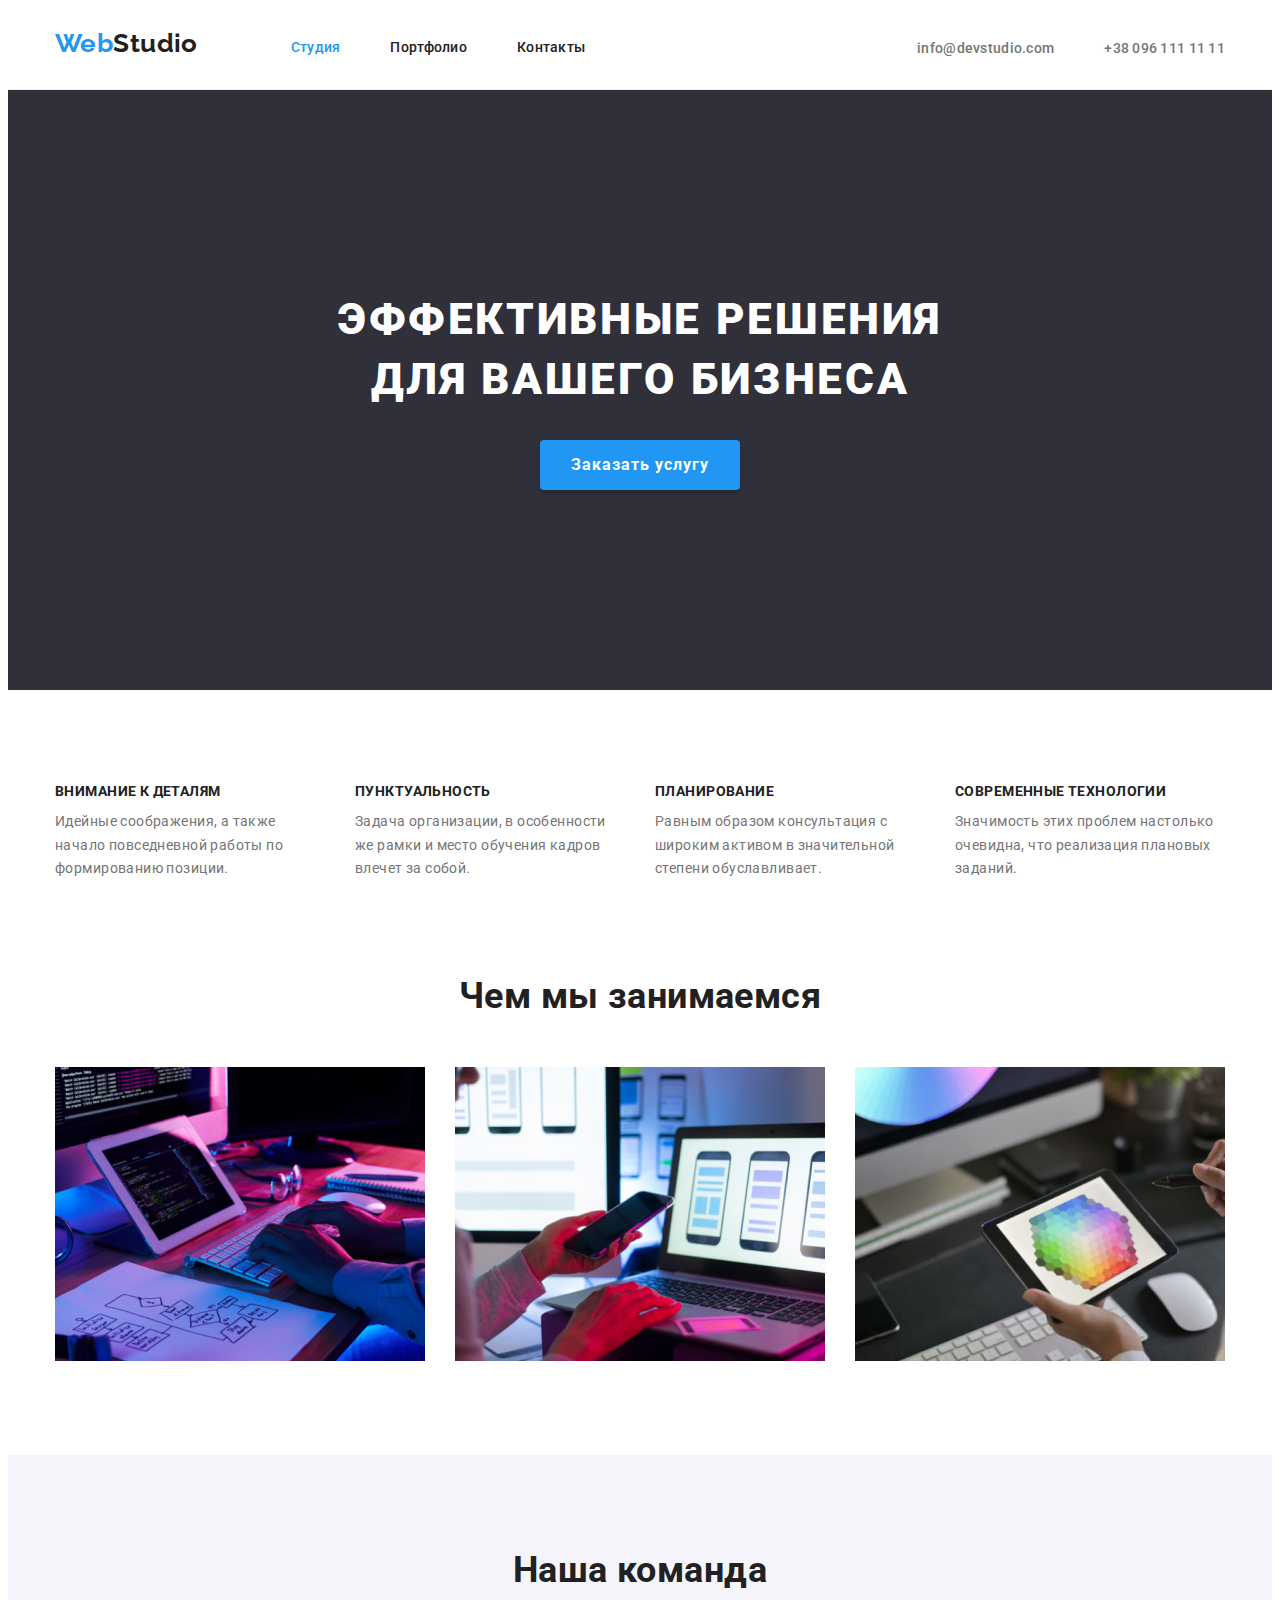
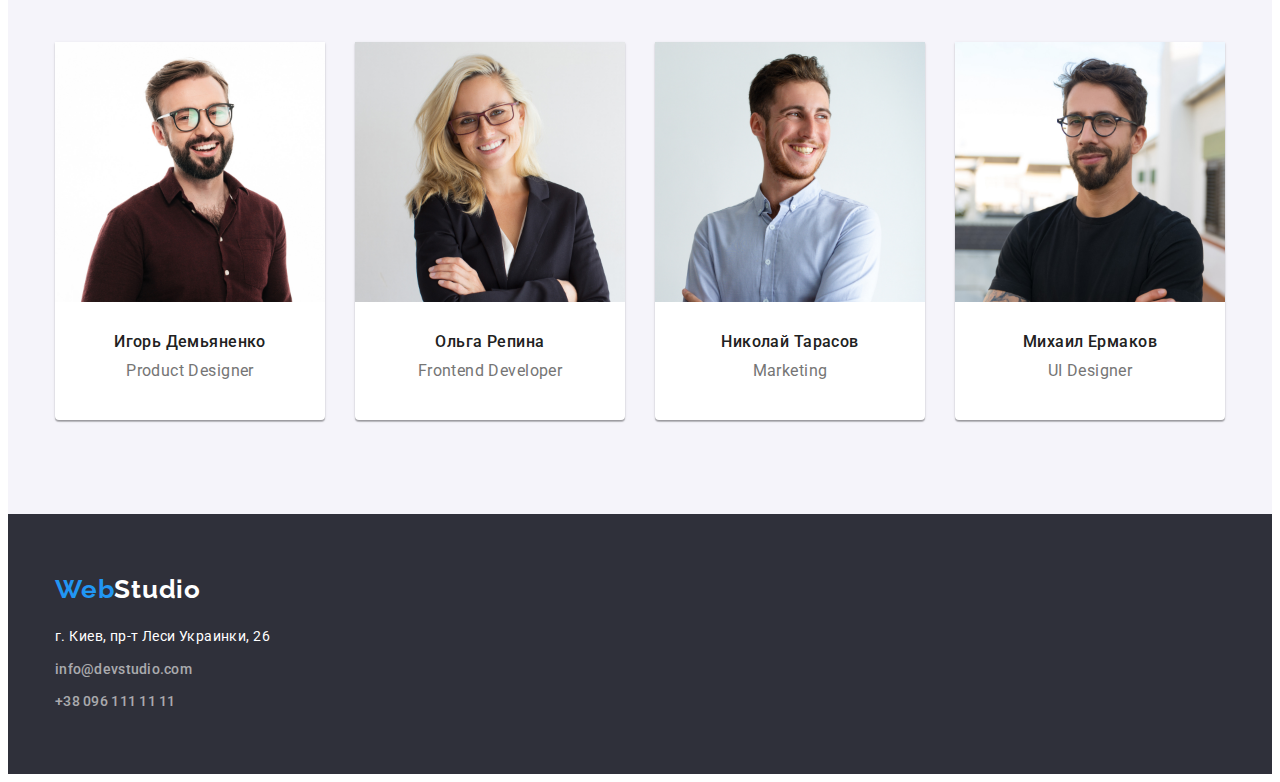
==== commit 19d1b59f: "19/04" ====
--- a/index.html
+++ b/index.html
@@ -68,8 +68,8 @@
         </section>
         <!--Third- section-->
         <section class="main-section activity section">
-            <h2 class="secondary-title">Чем мы занимаемся</h2>
             <div class="container">
+                <h2 class="secondary-title">Чем мы занимаемся</h2>
                 <ul class="list works">
                     <li class="photos">
                         <img src="./images/photo1.jpg" alt="Тайпинг на клавиатуре" width="370" height="294">
@@ -85,8 +85,8 @@
         </section>
         <!--List of the team-->
         <section class="fourth-section section">
-                <h2 class="secondary-title studiia">Наша команда</h2>
          <div class="container">
+            <h2 class="secondary-title studiia">Наша команда</h2>
             <ul class="team-list list">
                 <li class="employee">
                     <img src="./images/photo4.jpg" alt="Фото Игоря Демяненка" width="270" height="260">
--- a/css/style.css
+++ b/css/style.css
@@ -54,6 +54,7 @@
   padding-top: 94px;
   padding-bottom: 94px;
 }
+
 .page-header {
   border-bottom: 1px solid #ECECEC;;
   background: var(--main-background-color);
@@ -165,6 +166,7 @@
   font-size: 14;
   line-height: 1.14;
   letter-spacing: 0.02em;
+  
 }
 
 .primary-button:hover,
@@ -220,6 +222,7 @@
   line-height: 1.88;
   letter-spacing: 0.06em;
   border: none;
+  border-radius: 4px;
   width: 200px;
   height: 50px;
   box-shadow: 0px 4px 4px rgba(0, 0, 0, 0.15);
@@ -413,10 +416,9 @@
   font-size: 16px;
   line-height: 1.62;
   text-align: center;
-  
-  box-shadow: 0px 3px 1px rgba(0, 0, 0, 0.1),
-  0px 1px 2px rgba(0, 0, 0, 0.08),
-  0px 2px 2px rgba(0, 0, 0, 0.12);
+  border-radius: 4px;
+  border: none;
+  padding: 6px 22px;
   
 }
 
@@ -447,12 +449,8 @@
 }
 
 .portfolio-item {
-  flex-basis: calc((100% - 90px) / 3);
   margin-right: 30px;
   margin-bottom: 30px;
-  border-left: 1px solid #EEEEEE;
-  border-right: 1px solid #EEEEEE;
-  border-bottom: 1px solid #EEEEEE;
   background: #FFFFFF;
 }
 
@@ -467,6 +465,9 @@
   padding-right: 24px;
   padding-top: 20px;
   padding-bottom: 20px;
+  border-left: 1px solid #EEEEEE;
+  border-right: 1px solid #EEEEEE;
+  border-bottom: 1px solid #EEEEEE;
 }
 
 .portfolio-examples li {
